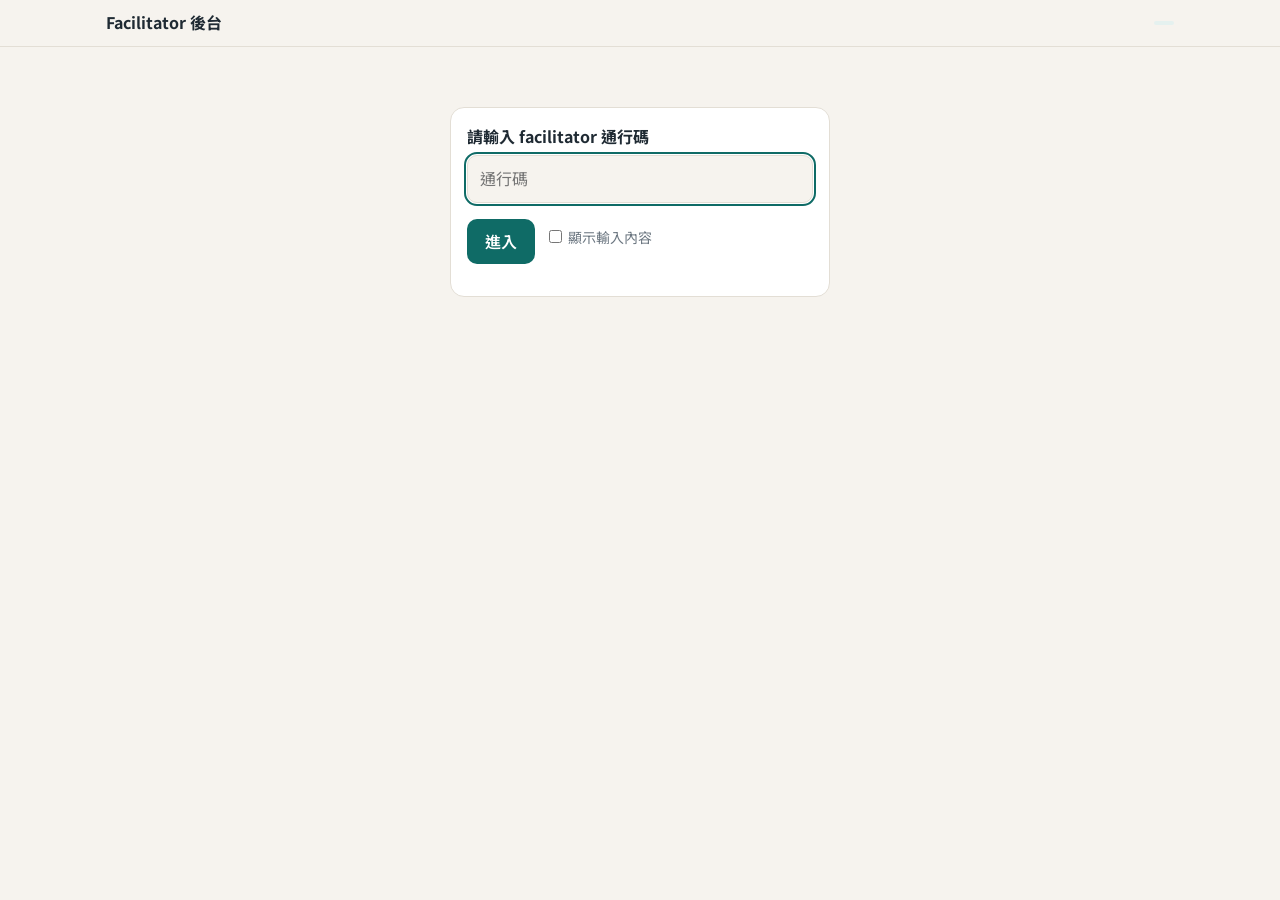
==== admin.html @ da59471c "PJM coach workshop site Co-Authored-By: Claude Sonnet 5.5 <noreply@anthropic.com>" ====
<!doctype html>
<html lang="zh-Hant">
<head>
<meta charset="utf-8">
<meta name="viewport" content="width=device-width, initial-scale=1">
<title>Facilitator 後台</title>
<link rel="stylesheet" href="https://fonts.googleapis.com/css2?family=Noto+Sans+TC:wght@400;600;700&display=swap">
<link rel="stylesheet" href="style.css">
</head>
<body>
<header class="top"><div class="in" style="max-width:1100px"><span class="brand">Facilitator 後台</span><span id="stageNow" class="pill"></span></div></header>
<main class="wrap wide full" id="app"></main>
<script src="supabase.min.js"></script>
<script src="common.js"></script>
<script src="group.js"></script>
<script src="seats.js"></script>
<script src="dash.js"></script>
<script src="stageview.js"></script>
<script src="admin.js"></script>
</body>
</html>
---- style.css ----
:root {
  --bg: #f6f3ee; --card: #ffffff; --ink: #1f2a33; --muted: #6b7680; --line: #e3ded5;
  --brand: #0f6b66; --brand-ink: #ffffff; --accent: #e8664a; --soft: #e5f1ef; --warn: #fff1d6;
  --radius: 14px;
}
@media (prefers-color-scheme: dark) {
  :root:not([data-theme="light"]) {
    --bg: #14191d; --card: #1d252b; --ink: #eef1f3; --muted: #9aa6af; --line: #303a42;
    --brand: #3fb5ac; --brand-ink: #0c1a19; --accent: #ff8a70; --soft: #1b3331; --warn: #3a2f17;
  }
}
* { box-sizing: border-box; }
body { margin: 0; background: var(--bg); color: var(--ink); font: 16px/1.6 "Noto Sans TC", "Microsoft JhengHei", system-ui, sans-serif; }
.wrap { max-width: 760px; margin: 0 auto; padding: 0 16px 80px; }
.wrap.wide { max-width: 1100px; }
header.top { position: sticky; top: 0; z-index: 5; background: var(--bg); border-bottom: 1px solid var(--line); }
header.top .in { max-width: 760px; margin: 0 auto; padding: 10px 16px; display: flex; gap: 10px; align-items: center; justify-content: space-between; flex-wrap: wrap; }
.brand { font-weight: 700; }
.pill { display: inline-block; padding: 2px 10px; border-radius: 999px; background: var(--soft); color: var(--brand); font-size: 13px; font-weight: 600; }
.pill.warn { background: var(--warn); color: var(--ink); }
.chip { border: 1px solid var(--line); background: var(--card); color: var(--ink); border-radius: 999px; padding: 4px 12px; font-size: 14px; cursor: pointer; }
.chip.on { background: var(--brand); color: var(--brand-ink); border-color: var(--brand); }
h1 { font-size: 26px; line-height: 1.3; margin: 24px 0 4px; }
h2 { font-size: 20px; margin: 28px 0 8px; }
h3 { font-size: 16px; margin: 0 0 6px; }
.sub { color: var(--muted); margin: 0 0 16px; }
.card { background: var(--card); border: 1px solid var(--line); border-radius: var(--radius); padding: 16px; margin: 12px 0; }
.card.soft { background: var(--soft); border-color: transparent; }
.q { font-weight: 600; margin-bottom: 4px; }
.hint { color: var(--muted); font-size: 14px; margin: 0 0 8px; }
textarea, input[type=text], input[type=password], select {
  width: 100%; font: inherit; color: var(--ink); background: var(--bg); border: 1px solid var(--line);
  border-radius: 10px; padding: 10px 12px;
}
textarea { min-height: 84px; resize: vertical; }
textarea:focus, input:focus, select:focus { outline: 2px solid var(--brand); outline-offset: 1px; }
button.btn, a.btn { display: inline-block; font: inherit; font-weight: 600; background: var(--brand); color: var(--brand-ink); border: 0; border-radius: 10px; padding: 10px 18px; cursor: pointer; text-decoration: none; }
button.btn.ghost, a.btn.ghost { background: transparent; color: var(--brand); border: 1px solid var(--brand); }
button.btn.danger { background: var(--accent); color: #fff; }
button.btn:disabled { opacity: .45; cursor: not-allowed; }
.opts { display: grid; gap: 8px; }
.opt { display: flex; gap: 10px; align-items: flex-start; padding: 10px 12px; border: 1px solid var(--line); border-radius: 10px; background: var(--bg); cursor: pointer; }
.opt input { margin-top: 5px; }
.opt:has(input:checked) { border-color: var(--brand); background: var(--soft); }
.grid2 { display: grid; gap: 10px; grid-template-columns: repeat(auto-fill, minmax(150px, 1fr)); }
.pic { padding: 0; border: 3px solid transparent; border-radius: 12px; overflow: hidden; cursor: pointer; background: var(--line); }
.pic img { display: block; width: 100%; height: 110px; object-fit: cover; }
.pic.sel { border-color: var(--accent); }
.rolecard { text-align: center; padding: 28px 16px; }
.rolecard .emoji { font-size: 54px; }
.rolecard .rt { font-size: 24px; font-weight: 700; margin: 6px 0; }
.rolechips { display: flex; gap: 8px; flex-wrap: wrap; justify-content: center; margin: 8px 0; }
.wait { text-align: center; color: var(--muted); padding: 22px 12px; }
.dot { display: inline-block; width: 9px; height: 9px; border-radius: 50%; background: var(--accent); margin-right: 6px; animation: pulse 1.4s infinite; }
@keyframes pulse { 50% { opacity: .2; } }
.future { display: flex; gap: 12px; flex-wrap: wrap; }
.future img { width: 140px; height: 92px; object-fit: cover; border-radius: 10px; }
.future .tx { flex: 1; min-width: 200px; font-size: 15px; }
.who { font-weight: 700; }
.saved { color: var(--muted); font-size: 13px; height: 18px; }
details.ref { margin: 12px 0; }
details.ref summary { cursor: pointer; font-weight: 600; color: var(--brand); }
table.t { width: 100%; border-collapse: collapse; font-size: 14px; }
table.t th, table.t td { border-bottom: 1px solid var(--line); padding: 6px 8px; text-align: left; vertical-align: top; }
.bar { height: 10px; background: var(--line); border-radius: 99px; overflow: hidden; }
.bar > i { display: block; height: 100%; background: var(--brand); }
.toast { position: fixed; left: 50%; bottom: 20px; transform: translateX(-50%); background: var(--ink); color: var(--bg); padding: 10px 16px; border-radius: 10px; z-index: 20; }
.row { display: flex; gap: 10px; flex-wrap: wrap; align-items: center; }
.stagebtn { text-align: left; width: 100%; display: flex; justify-content: space-between; gap: 10px; align-items: center; padding: 10px 12px; border: 1px solid var(--line); border-radius: 10px; background: var(--card); color: var(--ink); font: inherit; cursor: pointer; margin-bottom: 6px; }
.stagebtn.cur { border-color: var(--brand); background: var(--soft); }
.stagebtn.done { opacity: .6; }
.lb { position: fixed; inset: 0; z-index: 50; background: rgba(0,0,0,.93); display: flex; flex-direction: column; align-items: center; justify-content: center; gap: 14px; padding: 12px; }
.lb img { max-width: 100%; max-height: 82vh; object-fit: contain; cursor: zoom-out; }
.lbbar { display: flex; gap: 12px; }
.bigpic { display: block; width: 100%; max-height: 60vh; object-fit: cover; border-radius: 12px; cursor: zoom-in; margin: 8px 0; }
.thumb { width: 140px; height: 92px; object-fit: cover; border-radius: 10px; cursor: zoom-in; }
.pic { position: relative; }
.pic img { height: 130px; }
.pcap { position: absolute; left: 0; right: 0; bottom: 0; padding: 3px 6px; font-size: 12px; color: #fff; background: rgba(0,0,0,.55); text-align: left; }
.pic { display: block; width: 100%; min-width: 0; }
.grid2:has(.pic) { grid-template-columns: repeat(auto-fill, minmax(140px, 1fr)); }
.pic img { height: 100px; }

/* ---- Facilitator 階段控制：左清單、右投影 ---- */
.wrap.full { max-width: 1800px; }
.stage2col { display: grid; grid-template-columns: 300px 1fr; gap: 16px; align-items: start; }
@media (max-width: 900px) { .stage2col { grid-template-columns: 1fr; } }
.stageRight { background: var(--bg); border: 1px solid var(--line); border-radius: 16px; padding: 12px 20px 28px; min-height: 78vh; }
.stageRight:fullscreen { padding: 3vh 4vw; overflow: auto; border-radius: 0; border: 0; }
.p-tool { display: flex; justify-content: space-between; align-items: center; margin-bottom: 8px; }
.proj { font-size: 16px; }
.p-h1 { font-size: clamp(34px, 4.4vw, 72px); font-weight: 800; line-height: 1.2; margin: 6px 0 .3em; }
.p-h2 { font-size: clamp(24px, 2.4vw, 40px); margin: 22px 0 8px; }
.p-big { font-size: clamp(28px, 3.4vw, 56px); font-weight: 700; color: var(--brand); margin: 0 0 .4em; }
.p-lead { font-size: clamp(20px, 2.3vw, 38px); line-height: 1.6; margin: .4em 0 .8em; }
.p-sub { font-size: clamp(16px, 1.6vw, 26px); color: var(--muted); }
.p-list { font-size: clamp(22px, 2.6vw, 44px); line-height: 1.55; padding-left: 1.4em; margin: .4em 0; }
.p-list li { margin: .35em 0; } .p-list small { display: block; font-size: .6em; color: var(--muted); }
.p-q { font-size: clamp(22px, 2.6vw, 42px); line-height: 1.8; margin: 0; }
.p-note { font-size: clamp(18px, 2vw, 30px); line-height: 1.7; }
.p-grid { display: grid; grid-template-columns: repeat(auto-fill, minmax(280px, 1fr)); gap: 14px; margin: 12px 0; }
.p-card { background: var(--card); border: 1px solid var(--line); border-radius: 16px; padding: 14px 16px; }
.p-ctitle { display: flex; justify-content: space-between; align-items: center; font-weight: 700; font-size: clamp(18px, 1.9vw, 30px); margin-bottom: 6px; }
.p-count { font-size: .8em; padding: 2px 12px; border-radius: 999px; background: var(--warn); }
.p-count.full { background: var(--brand); color: var(--brand-ink); }
.p-chip { display: inline-block; padding: 4px 14px; margin: 3px; border-radius: 999px; border: 2px solid var(--line); font-size: clamp(16px, 1.7vw, 28px); }
.p-chip.on { background: var(--brand); color: var(--brand-ink); border-color: var(--brand); }
.p-prog { margin: 14px 0; }
.p-bar { height: clamp(14px, 1.6vw, 26px); background: var(--line); border-radius: 99px; overflow: hidden; }
.p-bar i { display: block; height: 100%; background: var(--brand); transition: width .6s; }
.p-plabel { font-size: clamp(16px, 1.8vw, 28px); margin-top: 6px; }
.p-qs { font-size: clamp(16px, 1.7vw, 26px); }
.p-score { font-size: clamp(40px, 5vw, 84px); font-weight: 800; color: var(--brand); line-height: 1.1; } .p-score small { font-size: .35em; color: var(--muted); }

.stage2col { grid-template-columns: 240px 1fr; }
.stage2col.collapsed { grid-template-columns: 1fr; }
.stage2col.collapsed #stageLeft { display: none; }
#stageLeft .stagebtn { padding: 7px 10px; font-size: 14px; margin-bottom: 4px; }
.p-nav { display: none; }
.stageRight:fullscreen { position: relative; padding-bottom: 12vh; }
.stageRight:fullscreen .p-nav { display: flex; position: fixed; left: 50%; bottom: 18px; transform: translateX(-50%); z-index: 70; align-items: center; gap: 14px; background: var(--card); border: 1px solid var(--line); border-radius: 999px; padding: 8px 12px; box-shadow: 0 6px 24px #0005; opacity: .35; transition: opacity .2s; }
.stageRight:fullscreen .p-nav:hover, .stageRight:fullscreen .p-nav:focus-within { opacity: 1; }
#navLabel { font-size: 15px; white-space: nowrap; }

.stageRight:fullscreen { display: flex; flex-direction: column; height: 100vh; padding: 2vh 3vw 9vh; overflow: hidden; }
.stageRight:fullscreen #projBody { flex: 1; min-height: 0; overflow: hidden; }
.stageRight:fullscreen #projInner { transform-origin: top left; }
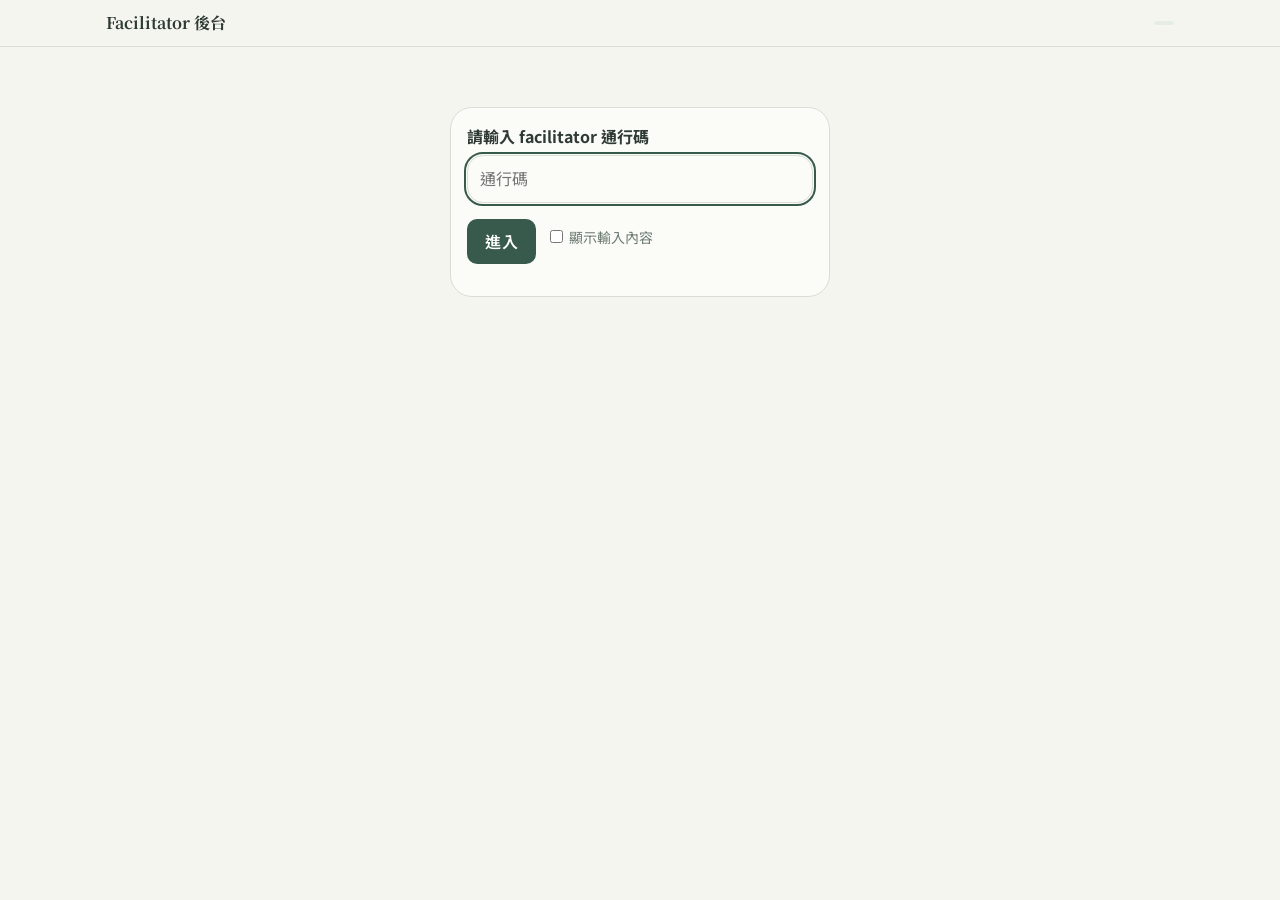
==== commit de9730fc: "Restyle with botanical, serif, pill-button look Co-Authored-By: Claude Sonnet 5.5 <noreply@anthropic" ====
--- a/admin.html
+++ b/admin.html
@@ -4,7 +4,7 @@
 <meta charset="utf-8">
 <meta name="viewport" content="width=device-width, initial-scale=1">
 <title>Facilitator 後台</title>
-<link rel="stylesheet" href="https://fonts.googleapis.com/css2?family=Noto+Sans+TC:wght@400;600;700&display=swap">
+<link rel="stylesheet" href="https://fonts.googleapis.com/css2?family=Noto+Sans+TC:wght@400;500;700;900&family=Noto+Serif+TC:wght@500;700;900&display=swap">
 <link rel="stylesheet" href="style.css">
 </head>
 <body>
--- a/style.css
+++ b/style.css
@@ -1,13 +1,18 @@
 :root {
-  --bg: #f6f3ee; --card: #ffffff; --ink: #1f2a33; --muted: #6b7680; --line: #e3ded5;
-  --brand: #0f6b66; --brand-ink: #ffffff; --accent: #e8664a; --soft: #e5f1ef; --warn: #fff1d6;
-  --radius: 14px;
+  --bg: #f5f5f0; --card: #fbfbf8; --ink: #2e3a33; --muted: #6c7a71; --line: #d9ddd3;
+  --brand: #385a4c; --brand-ink: #ffffff; --accent: #b8643c; --soft: #e6ede7; --warn: #f1ecd9;
+  --radius: 22px;
+  --serif: "Noto Serif TC", "Songti TC", "PMingLiU", serif;
 }
 @media (prefers-color-scheme: dark) {
   :root:not([data-theme="light"]) {
-    --bg: #14191d; --card: #1d252b; --ink: #eef1f3; --muted: #9aa6af; --line: #303a42;
-    --brand: #3fb5ac; --brand-ink: #0c1a19; --accent: #ff8a70; --soft: #1b3331; --warn: #3a2f17;
+    --bg: #151b18; --card: #1d2621; --ink: #eaf0ea; --muted: #9db0a3; --line: #33423a;
+    --brand: #8fc2a7; --brand-ink: #10201a; --accent: #e19a6e; --soft: #22322a; --warn: #3a3320;
   }
+}
+:root[data-theme="dark"] {
+  --bg: #151b18; --card: #1d2621; --ink: #eaf0ea; --muted: #9db0a3; --line: #33423a;
+  --brand: #8fc2a7; --brand-ink: #10201a; --accent: #e19a6e; --soft: #22322a; --warn: #3a3320;
 }
 * { box-sizing: border-box; }
 body { margin: 0; background: var(--bg); color: var(--ink); font: 16px/1.6 "Noto Sans TC", "Microsoft JhengHei", system-ui, sans-serif; }
@@ -125,3 +130,31 @@
 .stageRight:fullscreen { display: flex; flex-direction: column; height: 100vh; padding: 2vh 3vw 9vh; overflow: hidden; }
 .stageRight:fullscreen #projBody { flex: 1; min-height: 0; overflow: hidden; }
 .stageRight:fullscreen #projInner { transform-origin: top left; }
+
+/* ---- 植物系風格覆蓋 ---- */
+h1, h2, .brand, .rolecard .rt, .p-h1, .p-h2, .p-big { font-family: var(--serif); }
+h1 { font-weight: 900; color: var(--ink); }
+h2 { font-weight: 700; }
+main.wrap:not(.wide) h1 { text-align: center; font-size: 28px; margin-top: 28px; }
+main.wrap:not(.wide) .sub { text-align: center; }
+.btn, a.btn { border-radius: 999px; padding: 12px 30px; font-family: var(--serif); font-weight: 600; letter-spacing: .04em; }
+button.btn.ghost, a.btn.ghost { border-width: 1.5px; }
+.card { border-radius: var(--radius); box-shadow: 0 1px 0 #ffffff80 inset; }
+.card.soft { background: var(--soft); }
+textarea, input[type=text], input[type=password], select { border-radius: 16px; background: var(--card); }
+.opt { border-radius: 28px; padding: 12px 18px; background: var(--card); }
+.opt:has(input:checked) { border-color: var(--brand); background: var(--soft); }
+.chip { font-family: inherit; }
+.pic { border-radius: 18px; }
+.bar { height: 14px; border-radius: 99px; }
+.bar > i { border-radius: 99px; }
+.pill { background: var(--soft); color: var(--brand); }
+.stagebtn { border-radius: 16px; }
+.dot { background: var(--brand); }
+header.top { background: var(--bg); }
+/* 植物插圖與柔光 */
+.sprig { display: block; margin: 8px auto 0; width: 150px; height: 180px; background: radial-gradient(circle at 50% 52%, #8fb99a55 0%, #8fb99a22 45%, transparent 70%); }
+.rolecard { padding: 18px 16px 28px; }
+.rolecard .rt { font-size: 24px; font-weight: 900; }
+
+h1, h2, .rolecard .rt, .p-h1, .p-lead, .wait { text-wrap: balance; }
